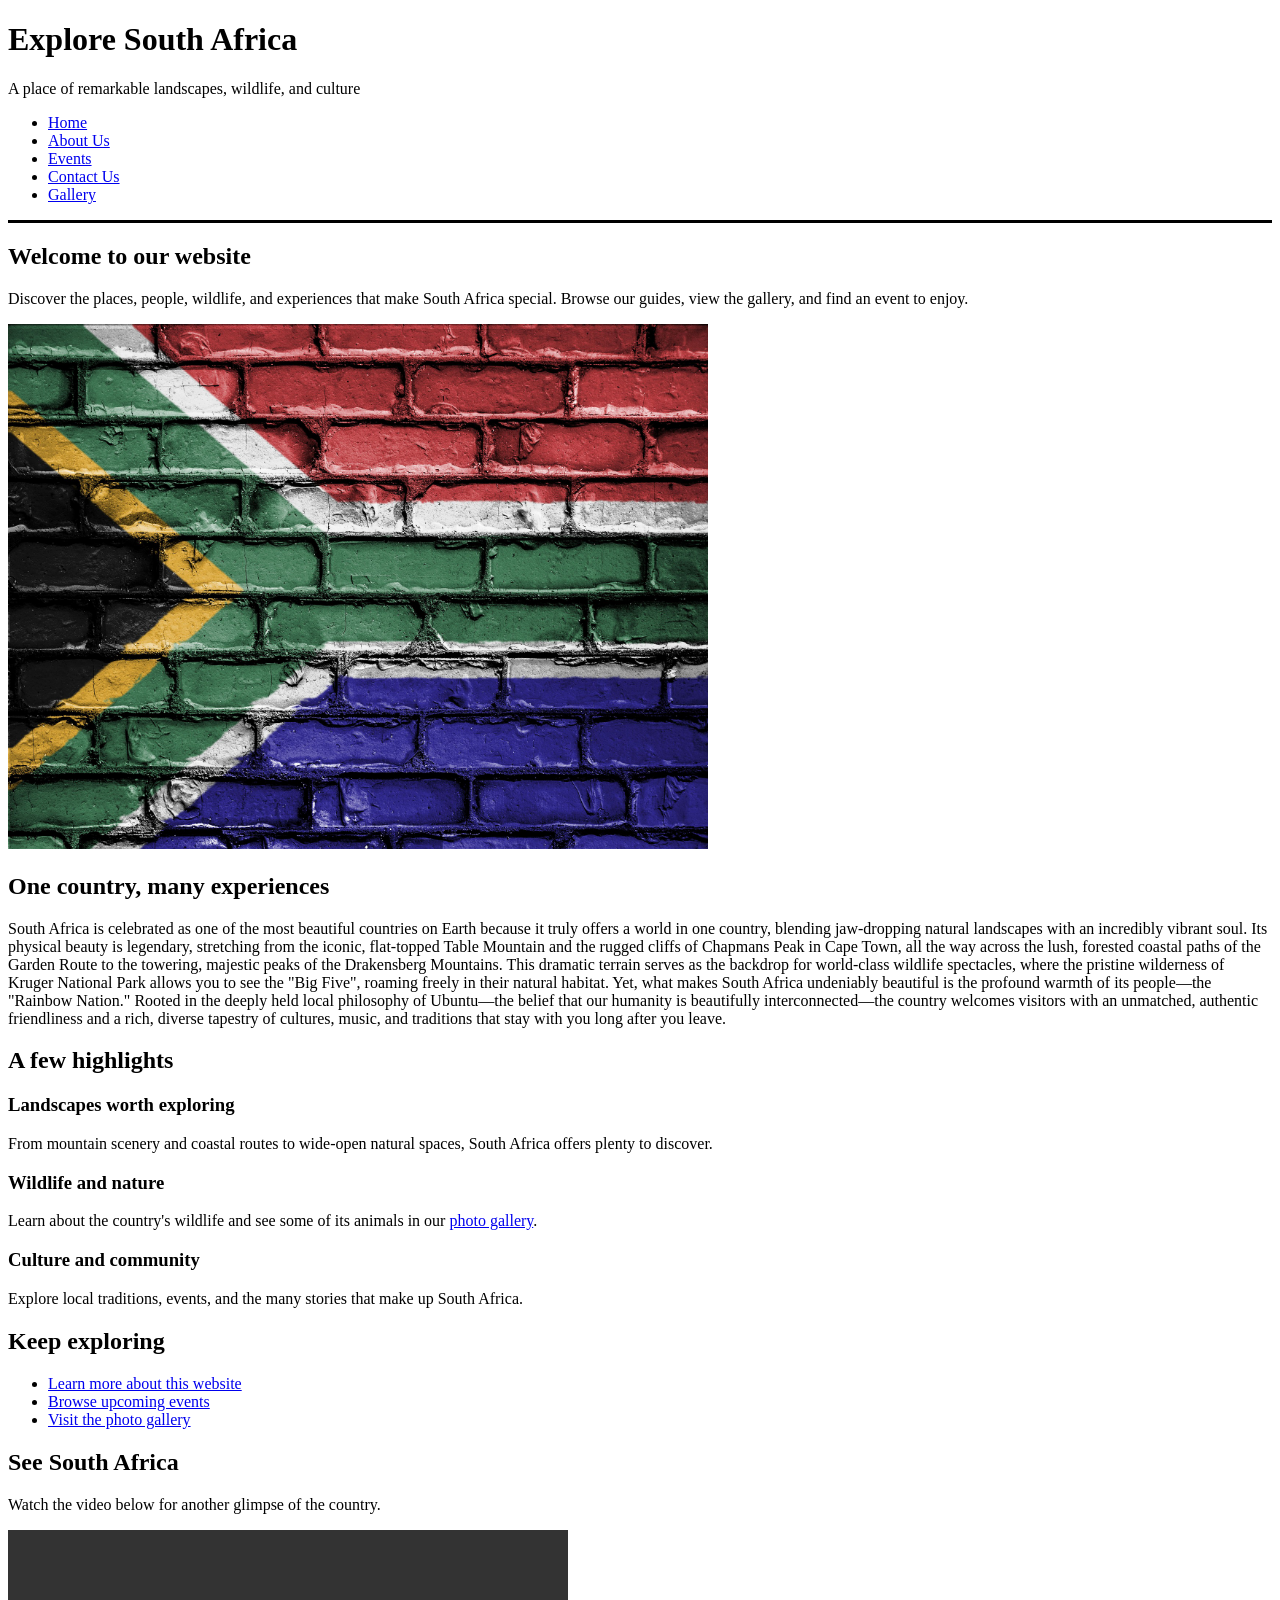
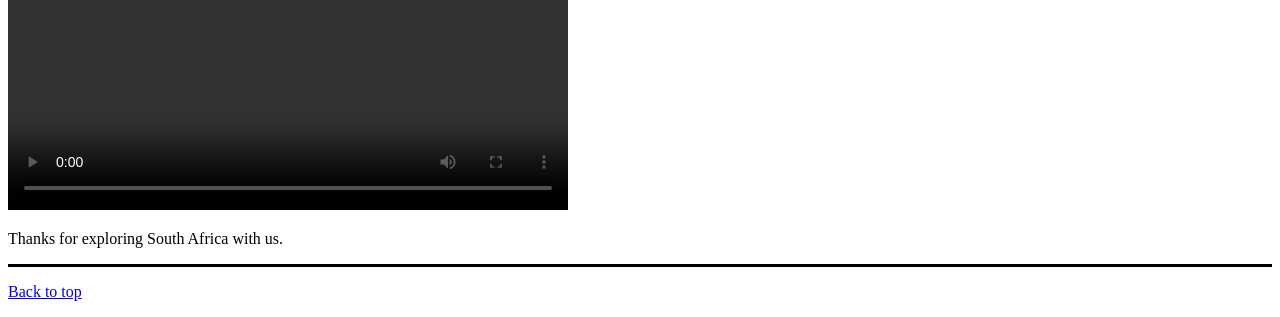
==== index.html @ 5e767049 "WEB 2.2" ====
<!DOCTYPE html>
<html lang="en">
<head>
    <!-- Page metadata and stylesheet -->
    <meta charset="UTF-8">
    <meta name="viewport" content="width=device-width, initial-scale=1.0">
    <title>Home</title>
    <link rel="stylesheet" href="style.css">
</head>
<body>
    <!-- Site page heading -->
    <header id="top">
        <h1>Explore South Africa</h1>
        <p>A place of remarkable landscapes, wildlife, and culture</p>
    </header>

<main>
    <!-- Navigation links to the other site pages -->
    <nav>
        <ul>
            <li><a href="Index.html">Home</a></li>
            <li><a href="About Us.html">About Us</a></li>
            <li><a href="Events.html">Events</a></li>
            <li><a href="Contact Us.html">Contact Us</a></li>
            <li><a href="Gallery.html">Gallery</a></li>
        </ul>
    </nav>

    <hr style="border: 0; border-top: 3px solid;">

    <!-- Welcome message and home page image -->
    <section>
        <h2>Welcome to our website</h2>
        <p>Discover the places, people, wildlife, and experiences that make South Africa special. Browse our guides, view the gallery, and find an event to enjoy.</p>
        <img src="Home.jpg" width="700" alt="image of the south african flag on a brick wall" class="Home img">
    </section>

    <!-- Introduction to South Africa -->
    <section>
        <h2>One country, many experiences</h2>
        <p>South Africa is celebrated as one of the most beautiful countries on Earth because it truly offers a world in one country,
             blending jaw-dropping natural landscapes with an incredibly vibrant soul. Its physical beauty is legendary, stretching from the iconic, 
             flat-topped Table Mountain and the rugged cliffs of Chapmans Peak in Cape Town, all the way across the lush, forested coastal paths of the Garden Route to the towering,
              majestic peaks of the Drakensberg Mountains. This dramatic terrain serves as the backdrop for world-class wildlife spectacles, where the pristine wilderness of Kruger National Park allows you to see the "Big Five",
               roaming freely in their natural habitat. Yet, what makes South Africa undeniably beautiful is the profound warmth of its people—the "Rainbow Nation." Rooted in the deeply held local philosophy 
               of Ubuntu—the belief that our humanity is beautifully interconnected—the country welcomes visitors with an unmatched, authentic friendliness and a rich, diverse tapestry of cultures, music, and traditions that stay with you long after you leave.
        </p>
    </section>

    <section aria-labelledby="highlights-heading">
        <h2 id="highlights-heading">A few highlights</h2>
        <article>
            <h3>Landscapes worth exploring</h3>
            <p>From mountain scenery and coastal routes to wide-open natural spaces, South Africa offers plenty to discover.</p>
        </article>
        <article>
            <h3>Wildlife and nature</h3>
            <p>Learn about the country's wildlife and see some of its animals in our <a href="Gallery.html">photo gallery</a>.</p>
        </article>
        <article>
            <h3>Culture and community</h3>
            <p>Explore local traditions, events, and the many stories that make up South Africa.</p>
        </article>
    </section>

    <section aria-labelledby="discover-heading">
        <h2 id="discover-heading">Keep exploring</h2>
        <ul>
            <li><a href="About Us.html">Learn more about this website</a></li>
            <li><a href="Events.html">Browse upcoming events</a></li>
            <li><a href="Gallery.html">Visit the photo gallery</a></li>
        </ul>
    </section>

    <!-- South Africa video -->
    <section aria-labelledby="video-heading">
        <h2 id="video-heading">See South Africa</h2>
        <p>Watch the video below for another glimpse of the country.</p>
        <video width="560" controls >
            <source src="video2.mp4" type="video/mp4" class="video1">
            Your browser does not support the video tag.
        </video>
    </section>


</main>

<!-- Site footer -->
<footer>
    <p>Thanks for exploring South Africa with us.</p>
    <hr style="border: 0; border-top: 3px solid;">
    <p><a href="#top">Back to top</a></p>
</footer>
</body>
</html>
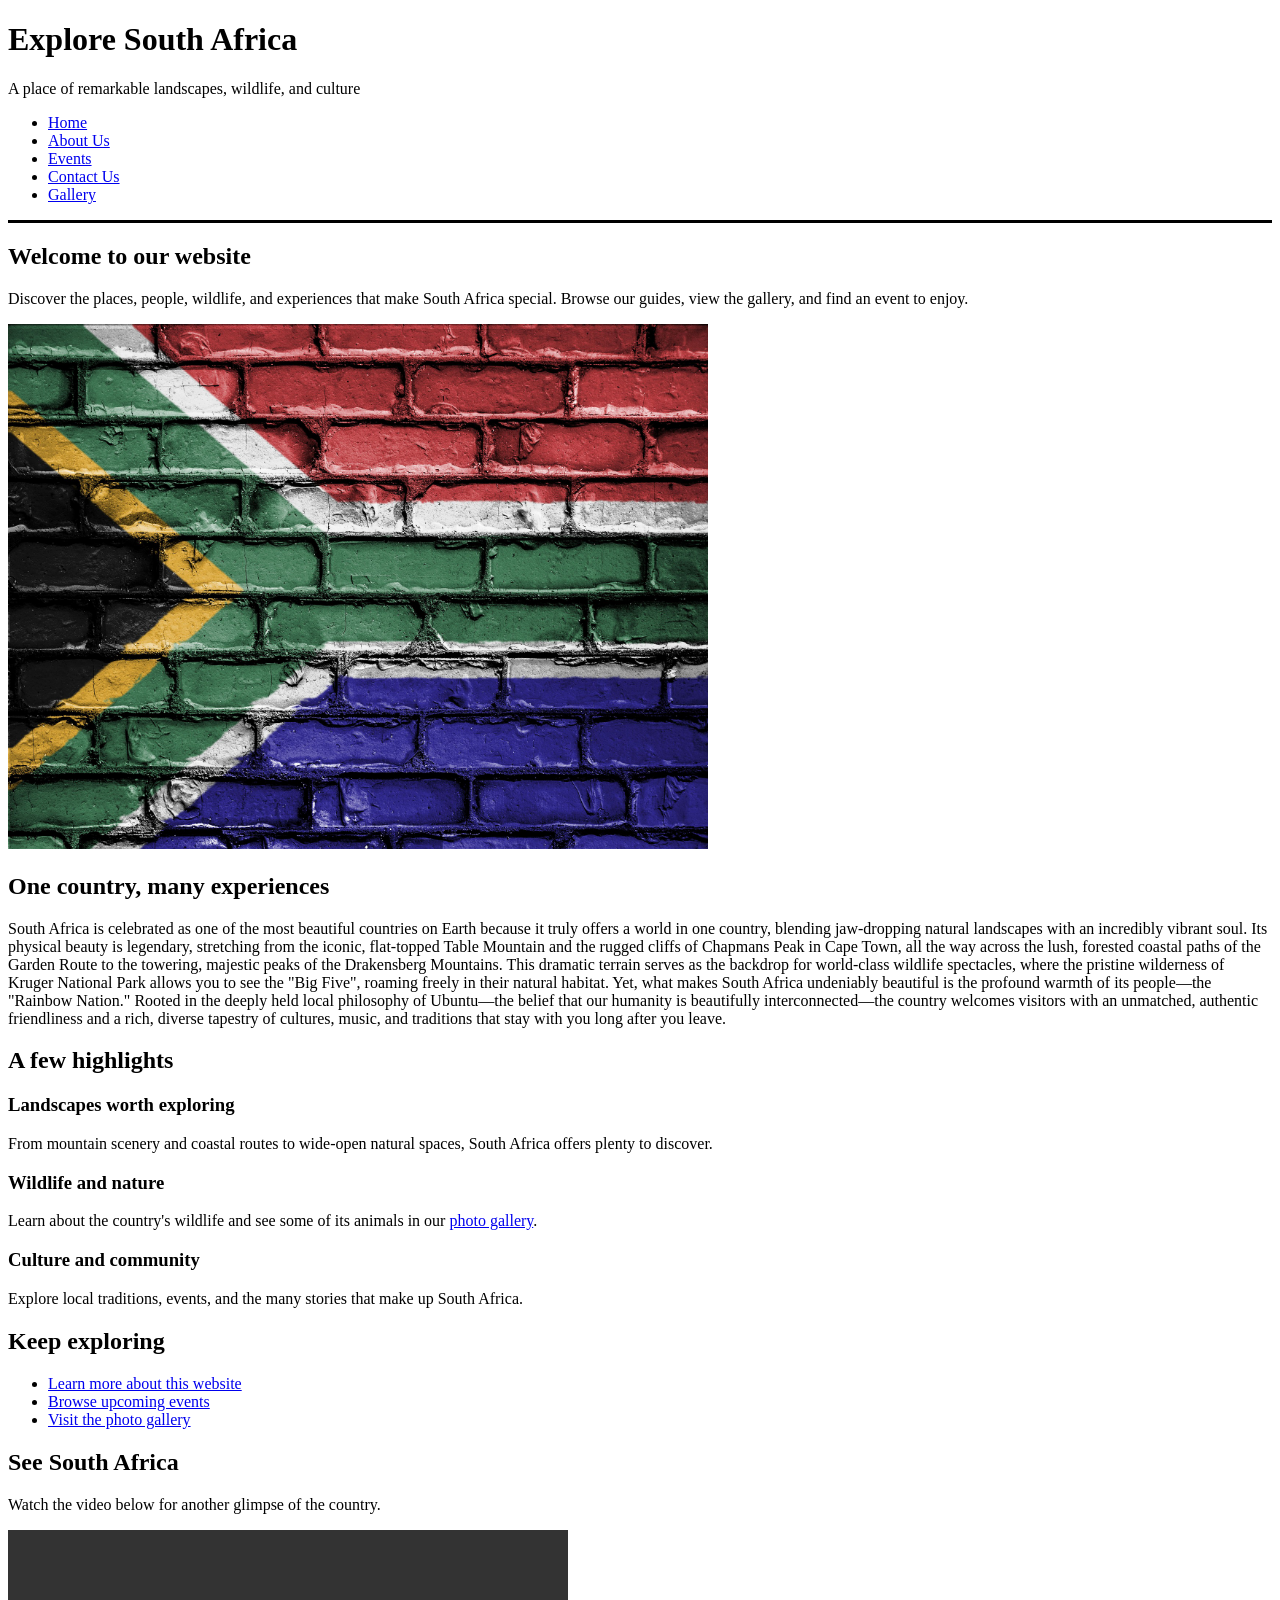
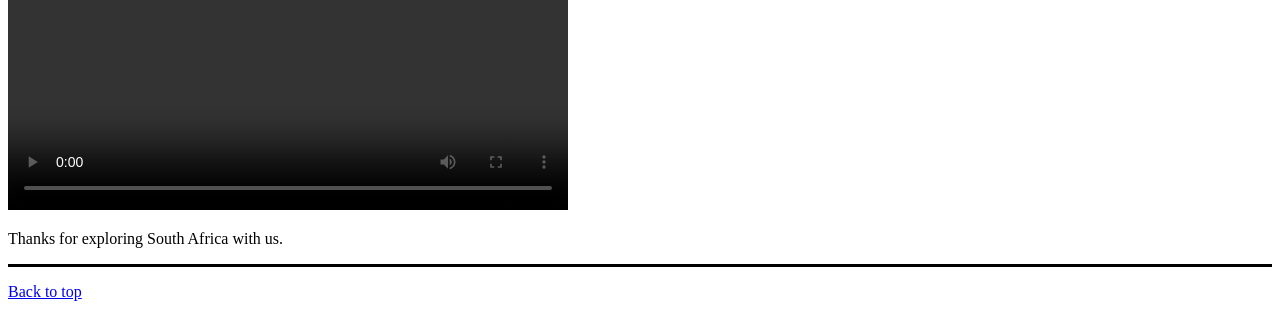
==== commit 18299700: "Merge branch 'main' of https://github.com/Liam-V26/WEB512_FA2" ====
--- a/index.html
+++ b/index.html
@@ -18,7 +18,7 @@
     <!-- Navigation links to the other site pages -->
     <nav>
         <ul>
-            <li><a href="Index.html">Home</a></li>
+            <li><a href="index.html">Home</a></li>
             <li><a href="About Us.html">About Us</a></li>
             <li><a href="Events.html">Events</a></li>
             <li><a href="Contact Us.html">Contact Us</a></li>
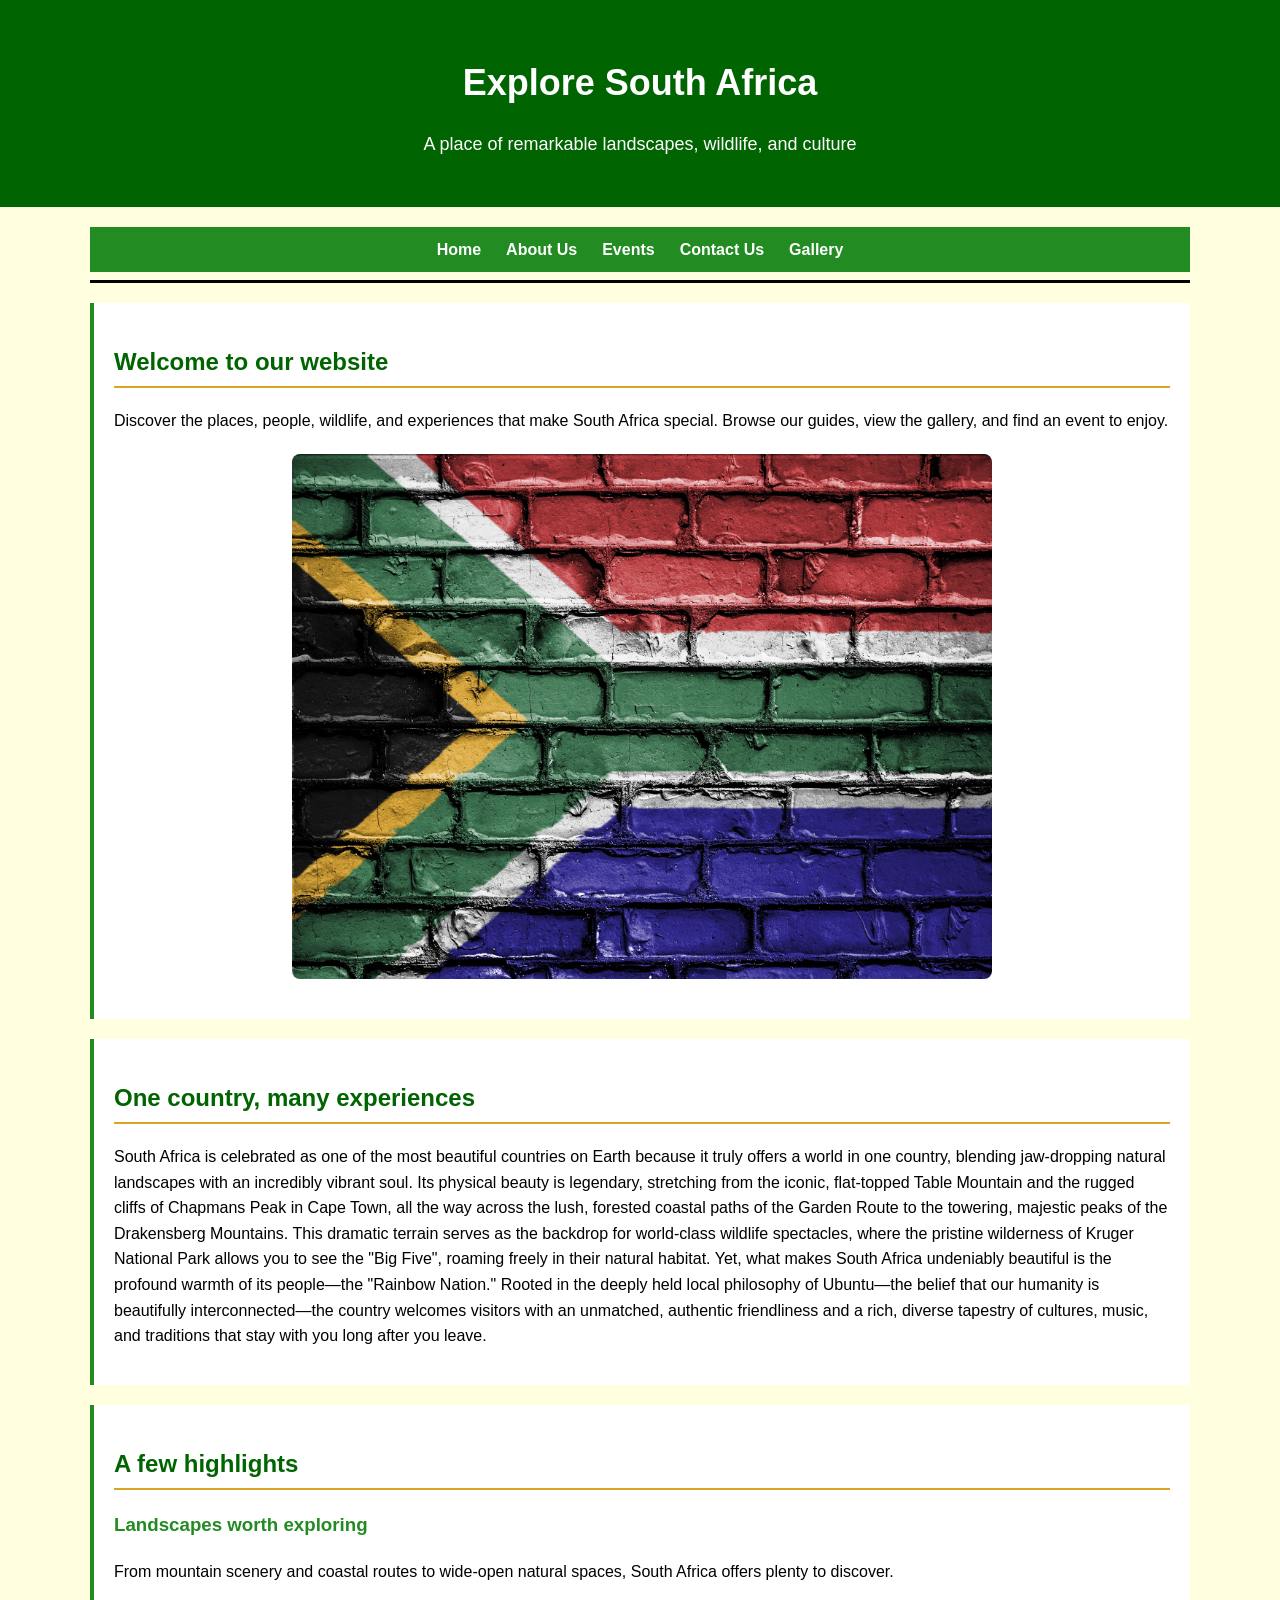
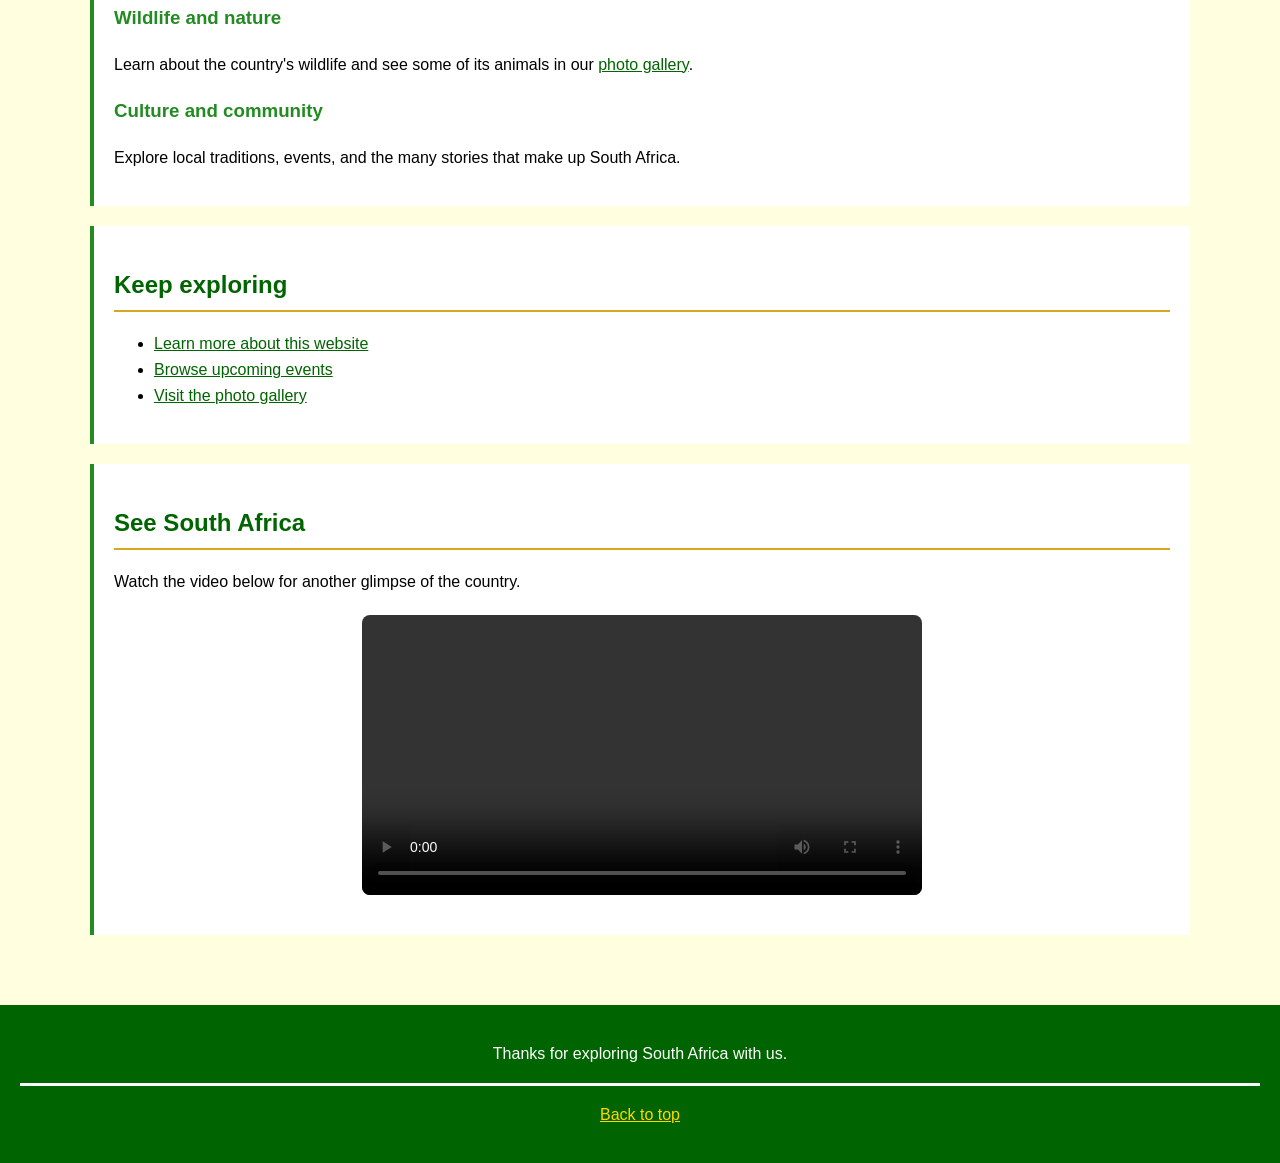
==== commit 2e1500d8: "update" ====
--- a/index.html
+++ b/index.html
@@ -91,5 +91,6 @@
     <hr style="border: 0; border-top: 3px solid;">
     <p><a href="#top">Back to top</a></p>
 </footer>
+<script src="myjs.js"></script>
 </body>
 </html>
--- a/style.css
+++ b/style.css
@@ -0,0 +1,255 @@
+body {
+    font-family: Arial, sans-serif;
+    background-color: lightyellow;
+    color: black;
+    margin: 0;
+    line-height: 1.6;
+}
+
+header {
+    background-color: darkgreen;
+    color: white;
+    text-align: center;
+    padding: 30px;
+}
+
+header h1 {
+    font-size: 36px;
+    margin-bottom: 5px;
+}
+
+header p {
+    font-size: 18px;
+}
+
+main {
+    max-width: 1100px;
+    margin: auto;
+    padding: 20px;
+}
+
+nav {
+    background-color: forestgreen;
+    padding: 10px;
+}
+
+nav ul {
+    list-style-type: none;
+    display: flex;
+    justify-content: center;
+    flex-wrap: wrap;
+    gap: 25px;
+    padding: 0;
+    margin: 0;
+}
+
+nav a {
+    color: white;
+    text-decoration: none;
+    font-weight: bold;
+}
+
+nav a:hover {
+    color: gold;
+}
+
+h2 {
+    color: darkgreen;
+    border-bottom: 2px solid goldenrod;
+    padding-bottom: 5px;
+}
+
+h3 {
+    color: forestgreen;
+}
+
+section {
+    background-color: white;
+    padding: 20px;
+    margin-top: 20px;
+    margin-bottom: 20px;
+    border-left: 4px solid forestgreen;
+}
+
+a {
+    color: darkgreen;
+}
+
+a:hover {
+    color: darkgreen;
+}
+
+.Home.img {
+    display: block;
+    max-width: 100%;
+    height: auto;
+    margin: 20px auto;
+    border-radius: 8px;
+}
+
+video {
+    display: block;
+    max-width: 100%;
+    height: auto;
+    margin: 20px auto;
+    border-radius: 8px;
+}
+
+hr {
+    border-color: goldenrod;
+}
+
+footer {
+    background-color: darkgreen;
+    color: white;
+    text-align: center;
+    padding: 20px;
+    margin-top: 30px;
+}
+
+footer a {
+    color: gold
+}
+
+@media screen and (max-width: 600px) {
+    header h1 {
+        font-size: 28px;
+    }
+
+    nav ul {
+        flex-direction: column;
+        align-items: center;
+        gap: 10px;
+    }
+
+    main {
+        padding: 10px;
+    }
+
+    section {
+        padding: 15px;
+    }
+}
+
+.About.us.img {
+    display: block;
+    max-width: 100%;
+    height: auto;
+    margin: 20px auto;
+    border-radius: 8px;
+}
+
+.Contact.us.img {
+    display: block;
+    max-width: 100%;
+    height: auto;
+    margin: 20px auto;
+    border-radius: 8px;
+}
+
+.contact-form {
+    max-width: 600px;
+    margin: 20px auto;
+}
+
+.contact-form > div {
+    margin-bottom: 20px;
+}
+
+.contact-form label {
+    display: block;
+    margin-bottom: 8px;
+    font-weight: bold;
+}
+
+.contact-form input,
+.contact-form select,
+.contact-form textarea {
+    width: 100%;
+    padding: 10px;
+    border: 1px solid darkgray;
+    border-radius: 5px;
+    font-family: Arial, sans-serif;
+}
+
+.contact-form textarea {
+    resize: vertical;
+}
+
+.contact-form button {
+    background-color: darkgreen;
+    color: white;
+    padding: 10px 20px;
+    border: none;
+    border-radius: 5px;
+    cursor: pointer;
+}
+
+.contact-form button:hover {
+    background-color: forestgreen;
+}
+
+
+.main-content {
+ background-color: white;
+ border: 2px solid steelblue;
+ padding: 20px;
+ margin: 20px auto;
+ width: 80%;
+ border-radius: 8px;
+}
+
+.about-section {
+ background-color: white;
+ padding: 15px;
+ border-left: 4px solid steelblue;
+}
+
+.profile-card {
+ border: 1px solid white;
+ padding: 15px;
+ text-align: center;
+}
+
+.profile-card:hover {
+ background-color: white;
+ border-color: steelblue;
+}
+
+.main-content button {
+ background-color: steelblue;
+ color: white;
+ padding: 10px 20px;
+ border: none;
+ border-radius: 5px;
+}
+
+.main-content button:hover {
+ background-color: steelblue;
+ cursor: pointer;
+}
+
+@media (max-width: 768px) {
+ nav ul {
+   flex-direction: column;
+   text-align: center;
+   gap: 10px;
+ }
+ .main-content {
+   width: 95%;
+   padding: 10px;
+ }
+ .profile-card {
+   width: 100%;
+   margin: 10px 0;
+ }
+}
+
+@media (max-width: 480px) {
+ .main-header h1 {
+   font-size: 22px;
+ }
+ footer {
+   flex-direction: column;
+ }
+}
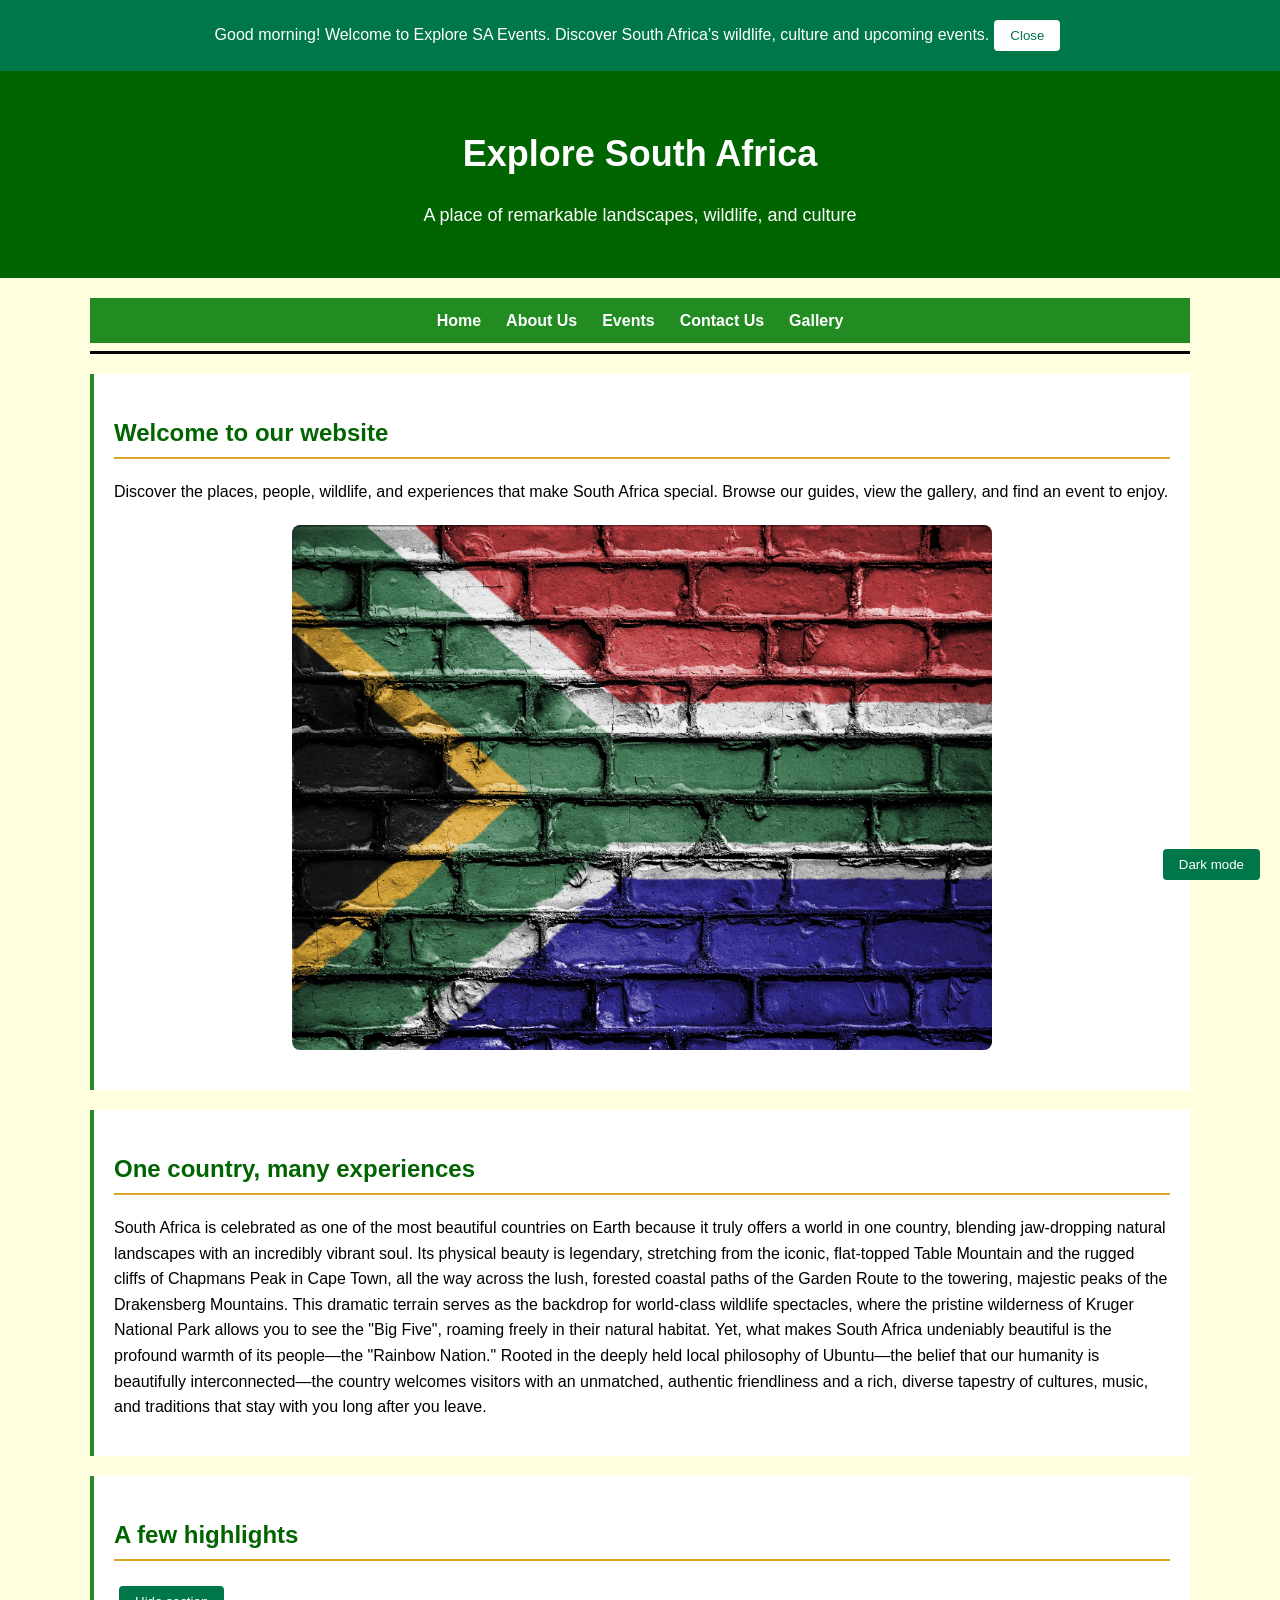
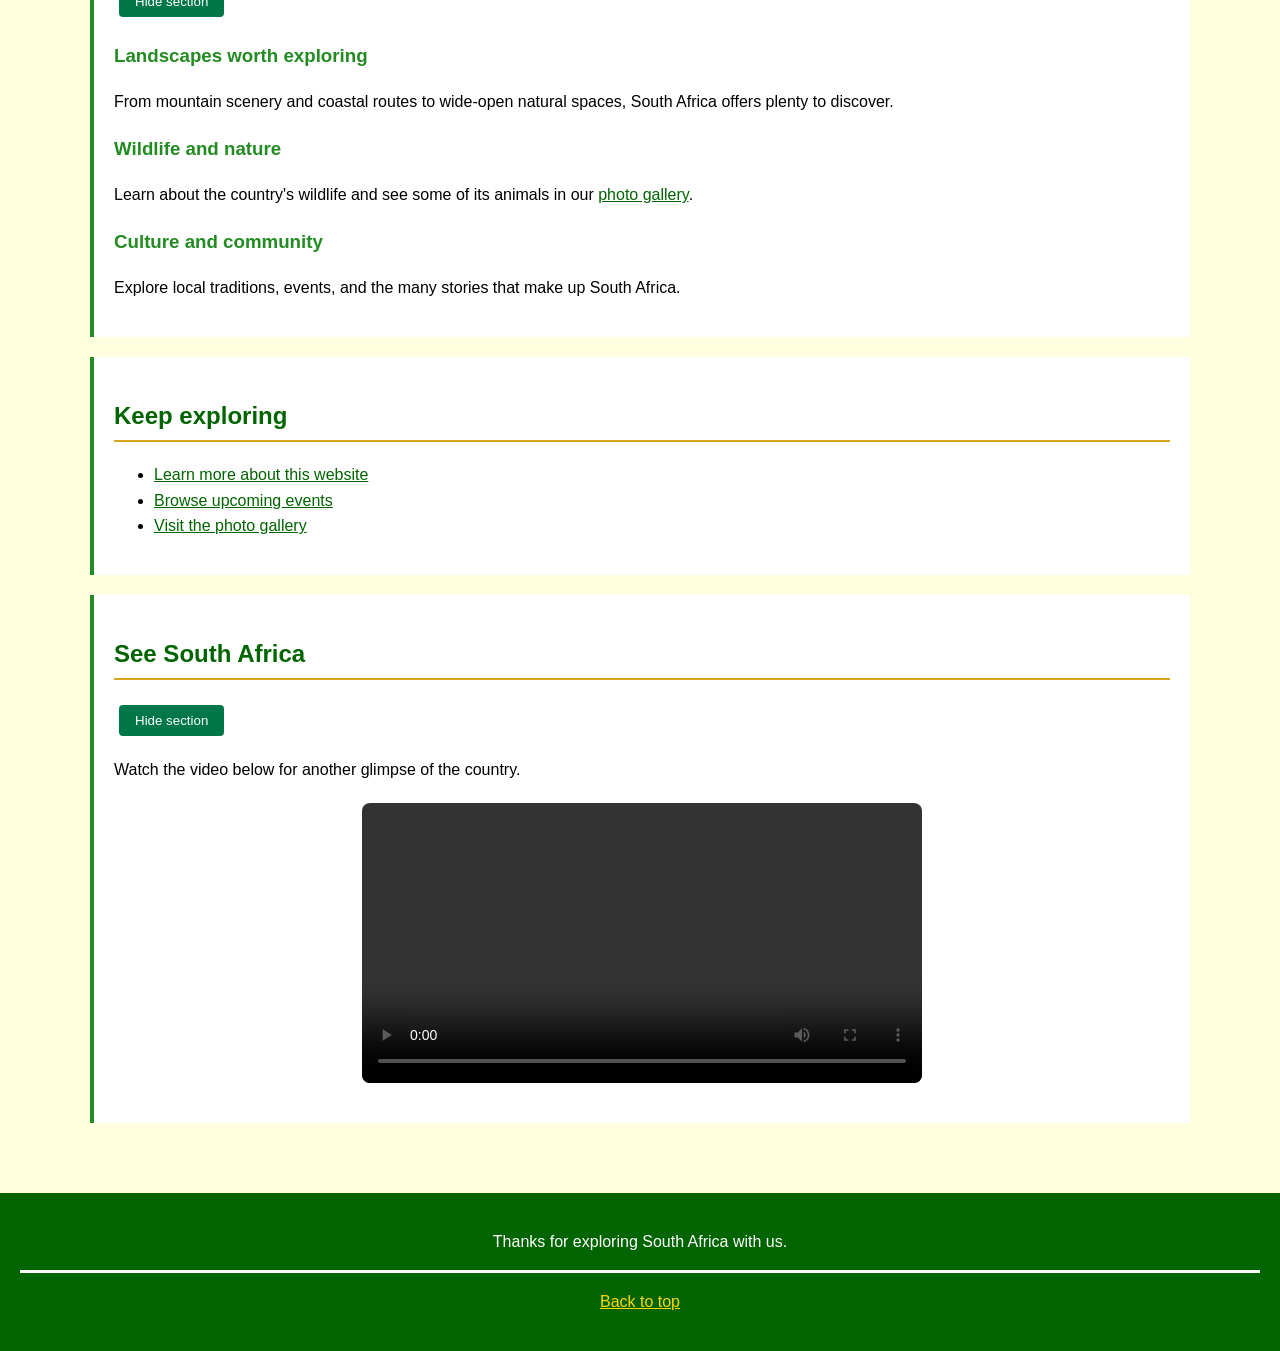
==== commit fdcd8312: "WEB 5.0" ====
--- a/index.html
+++ b/index.html
@@ -77,7 +77,7 @@
         <h2 id="video-heading">See South Africa</h2>
         <p>Watch the video below for another glimpse of the country.</p>
         <video width="560" controls >
-            <source src="video2.mp4" type="video/mp4" class="video1">
+            <source src="video1.mp4" type="video/mp4" class="video1">
             Your browser does not support the video tag.
         </video>
     </section>
